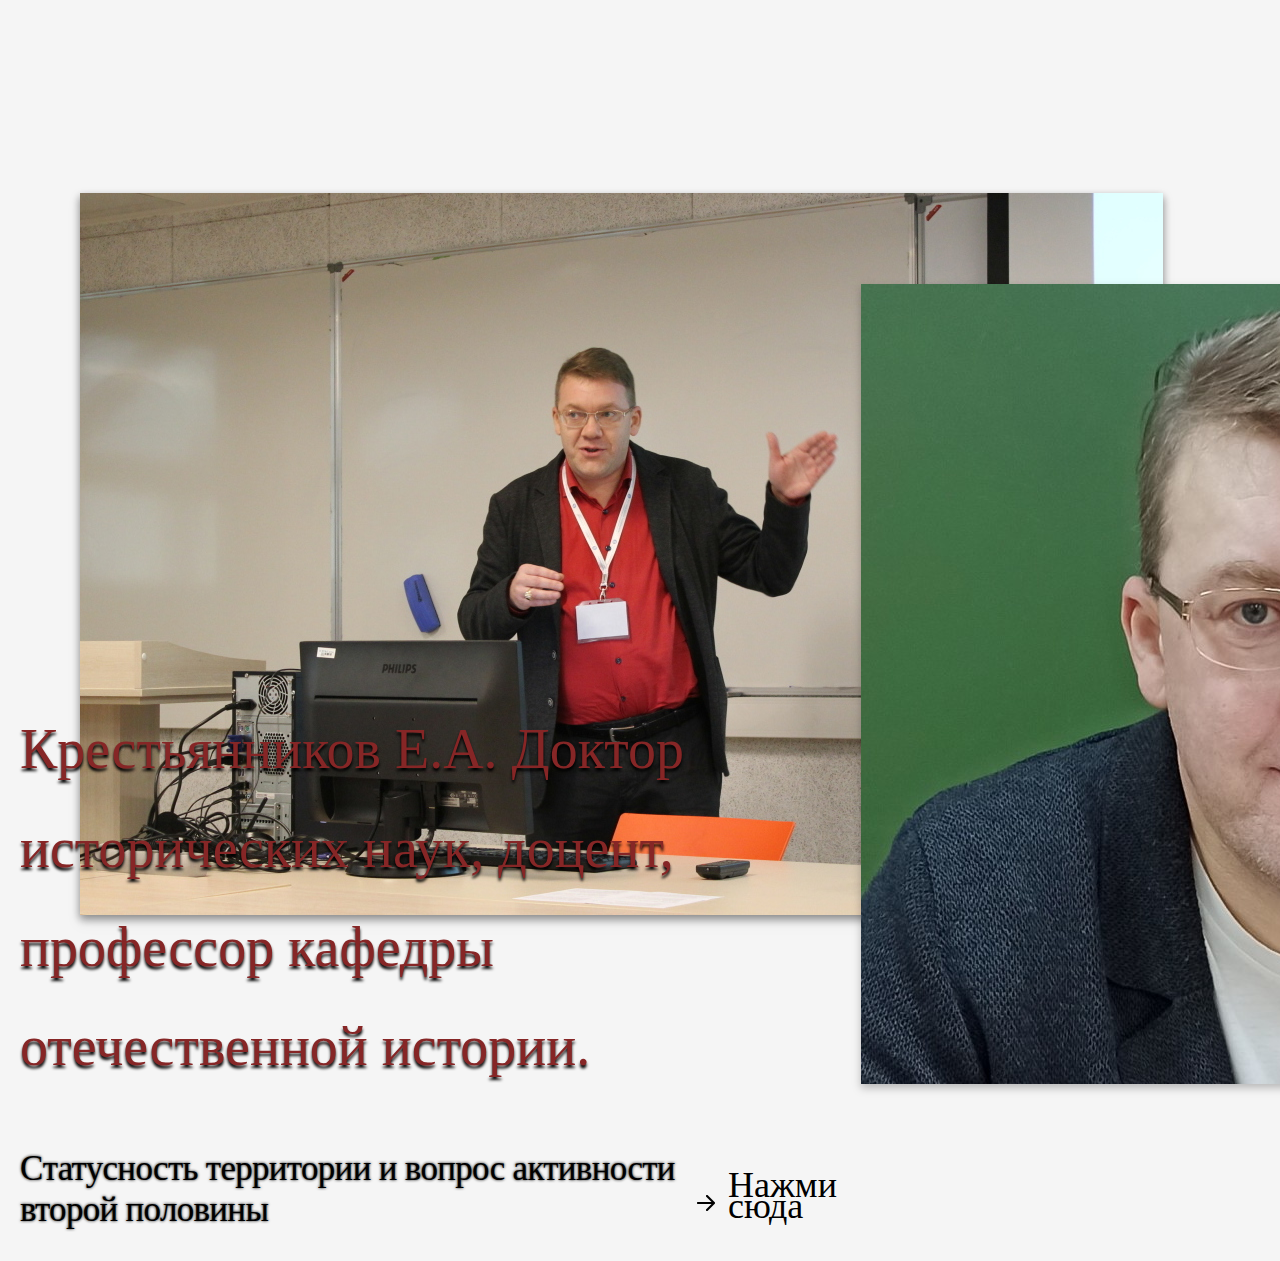
==== index.html @ 96aebe0c "Add files via upload" ====
<!DOCTYPE html>
<html lang="ru">
<head>
    <meta charset="UTF-8">
    <meta http-equiv="X-UA-Compatible" content="IE=edge">
    <meta name="viewport" content="width=device-width, initial-scale=1.0">
    <title>Document</title>
    <link rel="stylesheet" href="style.css">
</head>
<body>
<header>
  <masqere ><marquee style="color: #D9470D; font-size: 40px; font-weight: bolder; line-height: 150%; text-shadow: #000000 0px 1px 1px;">Крестьянников Е.А.
    Доктор исторических наук, доцент, профессор кафедры отечественной истории.</marquee>
</header>
<main>
<div class="title_1">
    <div><h1>Крестьянников Е.А.
        Доктор исторических наук, доцент, профессор кафедры отечественной истории.
    </h1></div>
    <div class="title_2">
    <span class="title_2__text">
       <h4>Cтатусность территории и вопрос активности второй половины</h4>
    </span>
    <div class="arrow">
    <img src="akar-icons_arrow-right.png" alt="" srcset="">
    <span class="arrow__shop"><a href="index_3.html">Нажми сюда</a></span>
    </div>
    </div></div>
</main>
<div class="image_1_1">
<img class="iamage_1"  src="father_2.jpg" alt=""></div>
<div class="image_2_2">
    <img class="image_2" src="father.jpg" alt="">
    
    <script src="javascript.js"></script>
    
</body>
</html>
---- style.css ----
*{
    margin: 0px;
    padding: 0px;
    border: 0px;
}
*,*:before,*:after{
-moz-box-sizing:border-box;
-webkit-box-sizing: border-box;
box-sizing: border-box;
}
:focus,:active{outline: none;}
a:focus,a:active{outline: none;}
nav,footer,header,aside{display: block;}
html,body{
    height: 100%;
    width: 100%;
    font-size: 100%;
    line-height: 1;
    font-size: 14px;
    -ms-text-size-adjust: 100%;
    -moz-text-size-adjust: 100%;
    -webkit-text-size-adjust: 100%;
}
input,button,textarea{font-family: inherit;}
input::-ms-clear{display:none;}
button{cursor: pointer;}
a,a:visited{text-decoration: none;}
a:hover{text-decoration: none;}
ul li{list-style: none;}
img{vertical-align: top;}
h1,h2,h3,h4,h5,h6
{font-size:inherit;font-weight: inherit;}
body{position: absolute;
    width: 1170px;
    height: 960px;
    left: 0px;
    top: 0px;
    font-family: Georgia, 'Times New Roman', Times, serif;
    
    background: #F5F5F5;}
    header{display: flex;
        flex-direction: row;
        justify-content: space-between;
        align-items: flex-start;
        padding: 20px 0px 10px;
        gap: 164px;
        position: absolute;
        width: 1170px;
        height: 92px;
        left: 198px;
        top: 0px;
   }
    menu{display: flex;
        flex-direction: row;
        justify-content: center;
        align-items: center;
        padding: 0px;
        gap: 30px;
        width: 637px;
        height: 56px;
        
        
        /* Inside auto layout */
        
        flex: none;
        order: 1;
        flex-grow: 0;}
        li{display: inline-block;
            text-align: center;
            vertical-align: middle;
        padding: 0px 20px 0px 20px;}
        li:last-child{padding: 0px 0px 0px 0px;}
        span{font-family: 'Bebas';
font-style: normal;

font-weight: 900;
font-size: 16px;
line-height: 31px;
}
.title_1{
    display: flex;
flex-direction: column;
align-items: flex-start;
padding: 0px;
gap: 20px;
position: absolute;
width: 775px;
height: 447px;
left: 20px;
top: 700px;
color:rgb(134, 38, 38);
text-shadow: 0px 3px 3px rgb(0, 0, 0);
}
h1{

    font-family: 'Bebas';
    font-style: normal;
    font-weight: 400;
    font-size: 75px;
    line-height: 99px;
    display: flex;
    align-items: center;
    font-size: 4rem ;
}
.title_2{display: flex;
    flex-direction: row;
    justify-content: flex-end;
    align-items: flex-end;
    padding: 10px 00px;
    gap: 10px;
    
    width: 775px;
    height: 145px;
    
    /* SALTY WHITE */
    
    
    /* Inside auto layout */
    
    flex: none;
    order: 1;
    align-self: stretch;
    flex-grow: 1;}
    .title_2__text{
        width: 624px;
        height: 125px;
        
        /* h4 */
        
        font-family: 'Work Sans';
        font-style: normal;
        font-weight: 400;
        font-size: 35px;
        line-height: 41px;
        display: flex;
        align-items: center;
        letter-spacing: -0.02em;
        
        color: #000000;
        text-shadow: 0px 0px 3px black;
        
        
        /* Inside auto layout */
        
        flex: none;
        order: 0;
        align-self: stretch;
        flex-grow: 1;

    }
    .arrow{
        display: flex;
flex-direction: row;
align-items: flex-start;
padding: 0px;
gap: 10px;

width: 101px;
height: 60px;


/* Inside auto layout */

flex: none;
order: 1;
flex-grow: 0;
    }
    .arrow__shop{
        padding: 0px 0px 40px ;
        font-size: 3rem;
        width: 57px;
height: 50px;

/* MENU AND BUTTONS */

font-family: 'Bebas';
font-style: normal;
font-weight: 400;
font-size: 36px;
line-height: 21px;
display: flex;
align-items: center;

color: #000000;
box-shadow: none;

/* Inside auto layout */

flex: none;
order: 1;
flex-grow: 0;
    }
    .iamage_1{
        position: absolute;
        left: 0%;
        right: 0%;
        top: 0%;
        bottom: 0%;
    }
    .image_1_1{
        box-sizing: border-box;

position: absolute;
width: 566px;
height: 629px;
left: 80px;
top: 193px;

filter: drop-shadow(0px 4px 4px rgba(0, 0, 0, 0.25)) drop-shadow(0px 4px 4px rgba(0, 0, 0, 0.25));
z-index: -1;
    }
    .image_2_2{
        position: absolute;
width: 261px;
height: 248px;
left: 861px;
top: 284px;

filter: drop-shadow(0px 4px 4px rgba(0, 0, 0, 0.25));
    }
    .b{
        display: flex;
flex-direction: row;
align-items: flex-start;
padding: 8px;

position: absolute;
width: 46px;
height: 38px;
left: 1661px;
top: 299px;

/* SALTY WHITE */

background: #FFFFFF;
/* SIMPLE SHADOW */

box-shadow: 0px 4px 4px rgba(0, 0, 0, 0.1);
border-radius: 20px;
z-index: 1;
    }
.b_image{
margin: -8px -11px;
}
.title_artist
{
text-align: center;
}
h2{
    font-size: 3rem;
    padding: 10px 0px 20px 0px;
}
iframe{padding-left: 50px;}
a:visited{color: black;}
a{color: #000000;
text-shadow: none;}
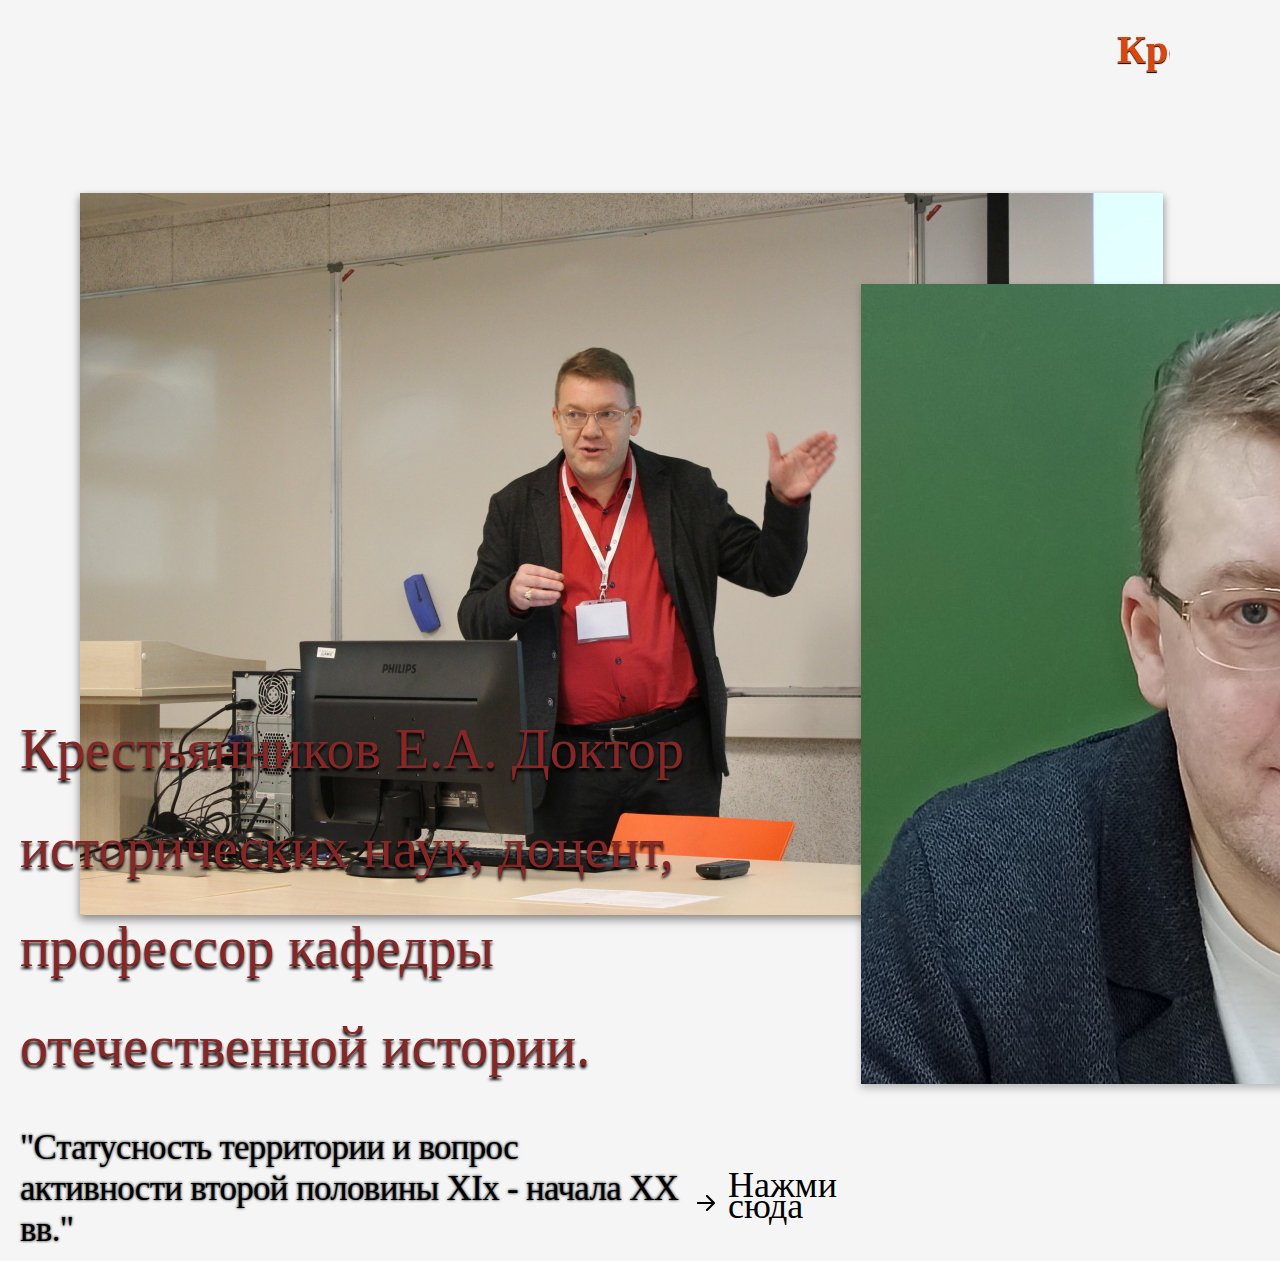
==== commit d6bd8aef: "Update index.html" ====
--- a/index.html
+++ b/index.html
@@ -19,7 +19,7 @@
     </h1></div>
     <div class="title_2">
     <span class="title_2__text">
-       <h4>Cтатусность территории и вопрос активности второй половины</h4>
+       <h4>"Cтатусность территории и вопрос активности второй половины XIx - начала XX вв."</h4>
     </span>
     <div class="arrow">
     <img src="akar-icons_arrow-right.png" alt="" srcset="">
--- a/style.css
+++ b/style.css
@@ -31,7 +31,7 @@
 h1,h2,h3,h4,h5,h6
 {font-size:inherit;font-weight: inherit;}
 body{position: absolute;
-    width: 1170px;
+    max-width: 1170px;
     height: 960px;
     left: 0px;
     top: 0px;
@@ -45,7 +45,7 @@
         padding: 20px 0px 10px;
         gap: 164px;
         position: absolute;
-        width: 1170px;
+        max-width: 1170px;
         height: 92px;
         left: 198px;
         top: 0px;
@@ -250,7 +250,7 @@
     font-size: 3rem;
     padding: 10px 0px 20px 0px;
 }
-iframe{padding-left: 50px;}
+iframe{}
 a:visited{color: black;}
 a{color: #000000;
-text-shadow: none;}+text-shadow: none;}
